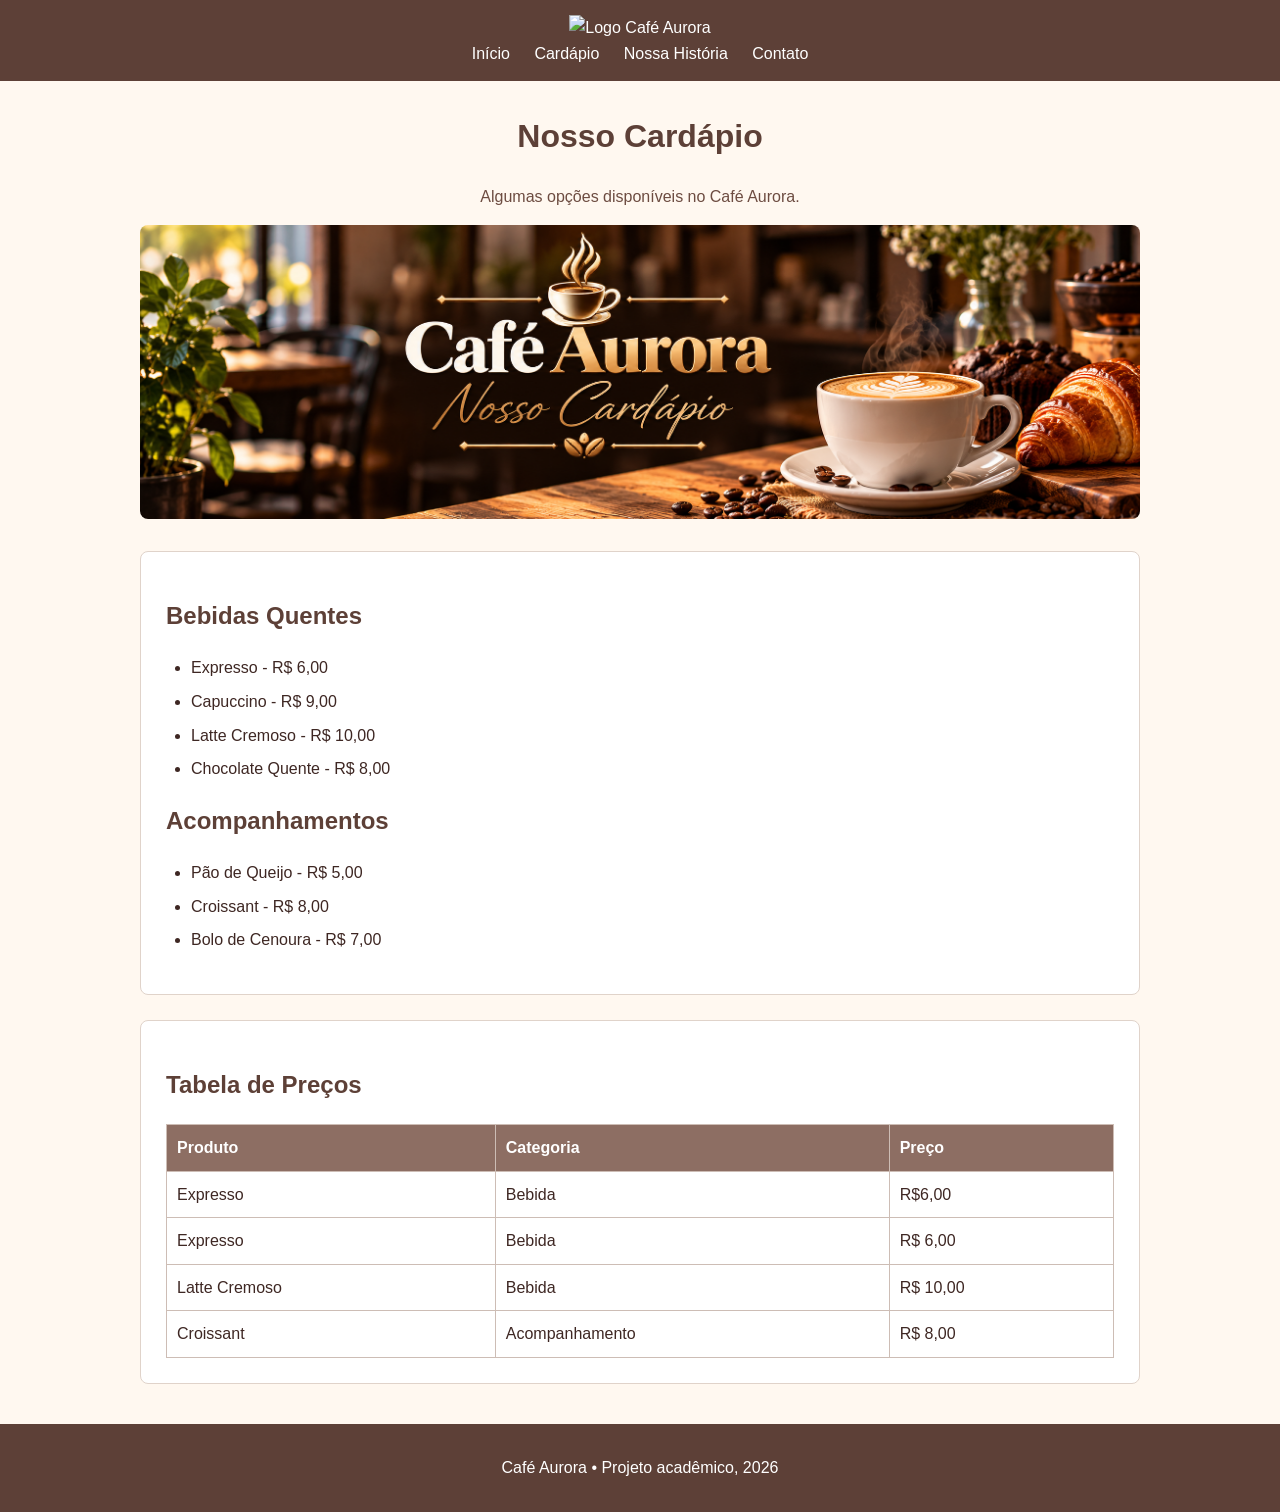
==== cardapio.html @ 47c1969f "Add initial project files for Café Aurora website, including HTML structure, CSS styles, and README " ====
<!DOCTYPE html>
<html lang="pt-BR">
<head>
    <meta charset="UTF-8">
    <meta name="viewport" content="width=device-width, initial-scale=1.0">
    <title>Café Aurora | Cardápio</title>
    <link rel="stylesheet" href="css/estilo.css">
</head>
<body>

    <header>
        <img src="imagens/logo.png" alt="Logo Café Aurora" class="logo">

        <nav>
            <a href="index.html">Início</a>
            <a href="cardapio.html">Cardápio</a>
            <a href="historia.html">Nossa História</a>
            <a href="contato.html">Contato</a>
        </nav>
    </header>

    <main class="pagina">
        <h1>Nosso Cardápio</h1>
        <p class="subtitulo">Algumas opções disponíveis no Café Aurora.</p>

          <img class="imagem-pagina" src="imagens/cardapio.png" alt="Café servido em uma mesa">
        
        <section class="caixa">
            <h2>Bebidas Quentes</h2>
            <ul>
                <li>Expresso - R$ 6,00</li>
                <li>Capuccino - R$ 9,00</li>
                <li>Latte Cremoso - R$ 10,00</li>
                <li>Chocolate Quente - R$ 8,00</li>
            </ul>

            <h2>Acompanhamentos</h2>
            <ul>
                <li>Pão de Queijo - R$ 5,00</li>
                <li>Croissant - R$ 8,00</li>
                <li>Bolo de Cenoura - R$ 7,00</li>
            </ul>
        </section>
        <section class="caixa">
            <h2>Tabela de Preços</h2>

            <div class="tabela-responsiva">
                <table>
                    <thead>
                        <tr>
                            <th>Produto</th>
                            <th>Categoria</th>
                            <th>Preço</th>
                        </tr>
                    </thead>
                    <tbody>
                        <tr>
                            <td>Expresso</td>
                            <td>Bebida</td>
                            <td>R$6,00</td>
                        </tr>
                        <tr>
                            <td>Expresso</td>
                            <td>Bebida</td>
                            <td>R$ 6,00</td>
                        </tr>
                        <tr>
                            <td>Latte Cremoso</td>
                            <td>Bebida</td>
                            <td>R$ 10,00</td>
                        </tr>
                        <tr>
                            <td>Croissant</td>
                            <td>Acompanhamento</td>
                            <td>R$ 8,00</td>
                        </tr>
                    </tbody>
                </table>
            </div>
        </section>
    </main>

    <footer>
         <p>Café Aurora • Projeto acadêmico, 2026</p>
    </footer>
    
</body>
</html>
---- css/estilo.css ----
/* Configurações gerais */
body {
    margin: 0;
    font-family: Arial, Helvetica, sans-serif;
    background-color: #fff8f0;
    color: #3e2723;
    line-height: 1.6;
}

/* Cabeçalho*/
header {
    background-color: #5d4037;
    color: white;
    padding: 15px;
    text-align: center;
}

.logo {
    width: 300px;
    height: auto;
}

/* Menu*/
nav a {
    color: white;
    text-decoration: none;
    margin: 0 10px;
}

nav a:hover {
    text-decoration: underline;
}

/* Conteudo principal */
main {
    max-width: 1000px;
    margin: 30px auto;
    padding: 0 20px;
}

h1,
h2,
h3 {
    color: #5d4037;
}

h1 {
    text-align: center;
}

.subtitulo {
    text-align: center;
    color: #6d4c41;
}

/* Banner da página inicial */
.banner {
    position: relative;
    margin-bottom: 30px;
}

.banner img{
    width: 100%;
    height: 420px;
    object-fit: cover;
    border-radius: 8px;    
}

.banner-texto {
    background-color: rgba(255, 255, 255, 0.7);
    padding: 15px;
    border-radius: 8px;
    position: absolute; 
    max-width: 500px; 
    
    top: 50%;
    left: 10px;
    transform: translateY(-55%)
}

.banner-texto h1 {
    text-align: left;
    margin: 0;
}

.botao {
    display: inline-block;
    background-color: #8d6e63;
    color: white;
    padding: 10px 18px;
    text-decoration: none;
    border-radius: 5px;
}

.botao:hover {
    background-color: #6d4c41;
}

/* Blocos de conteúdos */
.conteudo,
.caixa {
    background-color: white;
    padding: 25px;
    margin-bottom: 25px;
    border-radius: 8px;
    border: 1px solid #e0d3ca;
}

.destaques {
    display: flex;
    gap: 20px;
    margin-top: 25px;
}

.destaque {
    flex: 1;
    background-color: white;
    padding: 20px;
    border: 1px solid #e0d3ca;
    border-radius: 8px;
}

/* Imagens internas */
.imagem-pagina{
    width: 100%;
    max-height: 350px;
    object-fit: cover;
    border-radius: 8px;
    margin-bottom: 25px;
}

/* Listas */
ul {
    padding-left: 25px;
}

li{
    margin-bottom: 8px;
}

/* Tabelas */
.tabela-responsiva {
    overflow-x: auto;
}

table {
    width: 100%;
    border-collapse: collapse;
}

th,
td {
    border: 1px solid #cdbdb5;
    padding: 10px;
    text-align: left;
}

th {
    background-color: #8d6e63;
    color: white;
}

/* Formulários */
.formulario-caixa {
    max-width: 650px;
    margin-left: auto;
    margin-right: auto;
}

.form-group {
    margin-bottom: 15px;
}

label {
    display: block;
    font-weight: bold;
    margin-bottom: 5px;
}

input,
select,
textarea {
    width: 100%;
    padding: 10px;
    border: 1px solid #bbb;
    border-radius: 5px;
    box-sizing: border-box;
    font-family: inherit;
}

textarea {
    resize: vertical;
}

.botoes {
    display: flex;
    /* CORREÇÃO 2: Removido o espaço do 10px */
    gap: 10px; 
}

/* CORREÇÃO 3: Removido o ponto. 'button' é uma tag HTML, não uma classe */
button { 
    background-color: #8d6e63;
    color: white;
    border: none;
    padding: 10px 20px;
    border-radius: 5px;
    cursor: pointer;
}

/* CORREÇÃO 4: Alterado para 'button:hover' para fazer os botões do formulário mudarem de cor */
button:hover { 
    background-color: #6d4c41;
}

.botao-secundario {
    background-color: #aaa;
}

.botao-secundario:hover {
    background-color: #888; /* Adicionei isso só para o botão Limpar também ter efeito visual ao passar o mouse! */
}

/* Rodapé */
footer {
    background-color: #5d4037;
    color: white;
    text-align: center;
    padding: 15px;
    margin-top: 40px;
}

/* Ajustes para celular */
@media (max-width: 700px) {
    nav a {
        display: block;
        margin: 8px 0;
    }
    .banner img {
        height: 300px;
    }

    .banner-texto {
        position: static;
        max-width: none;
        margin-top: 10px;
    }

    .destaques {
        flex-direction: column;
    }

    .botoes {
        flex-direction: column;
    }
}
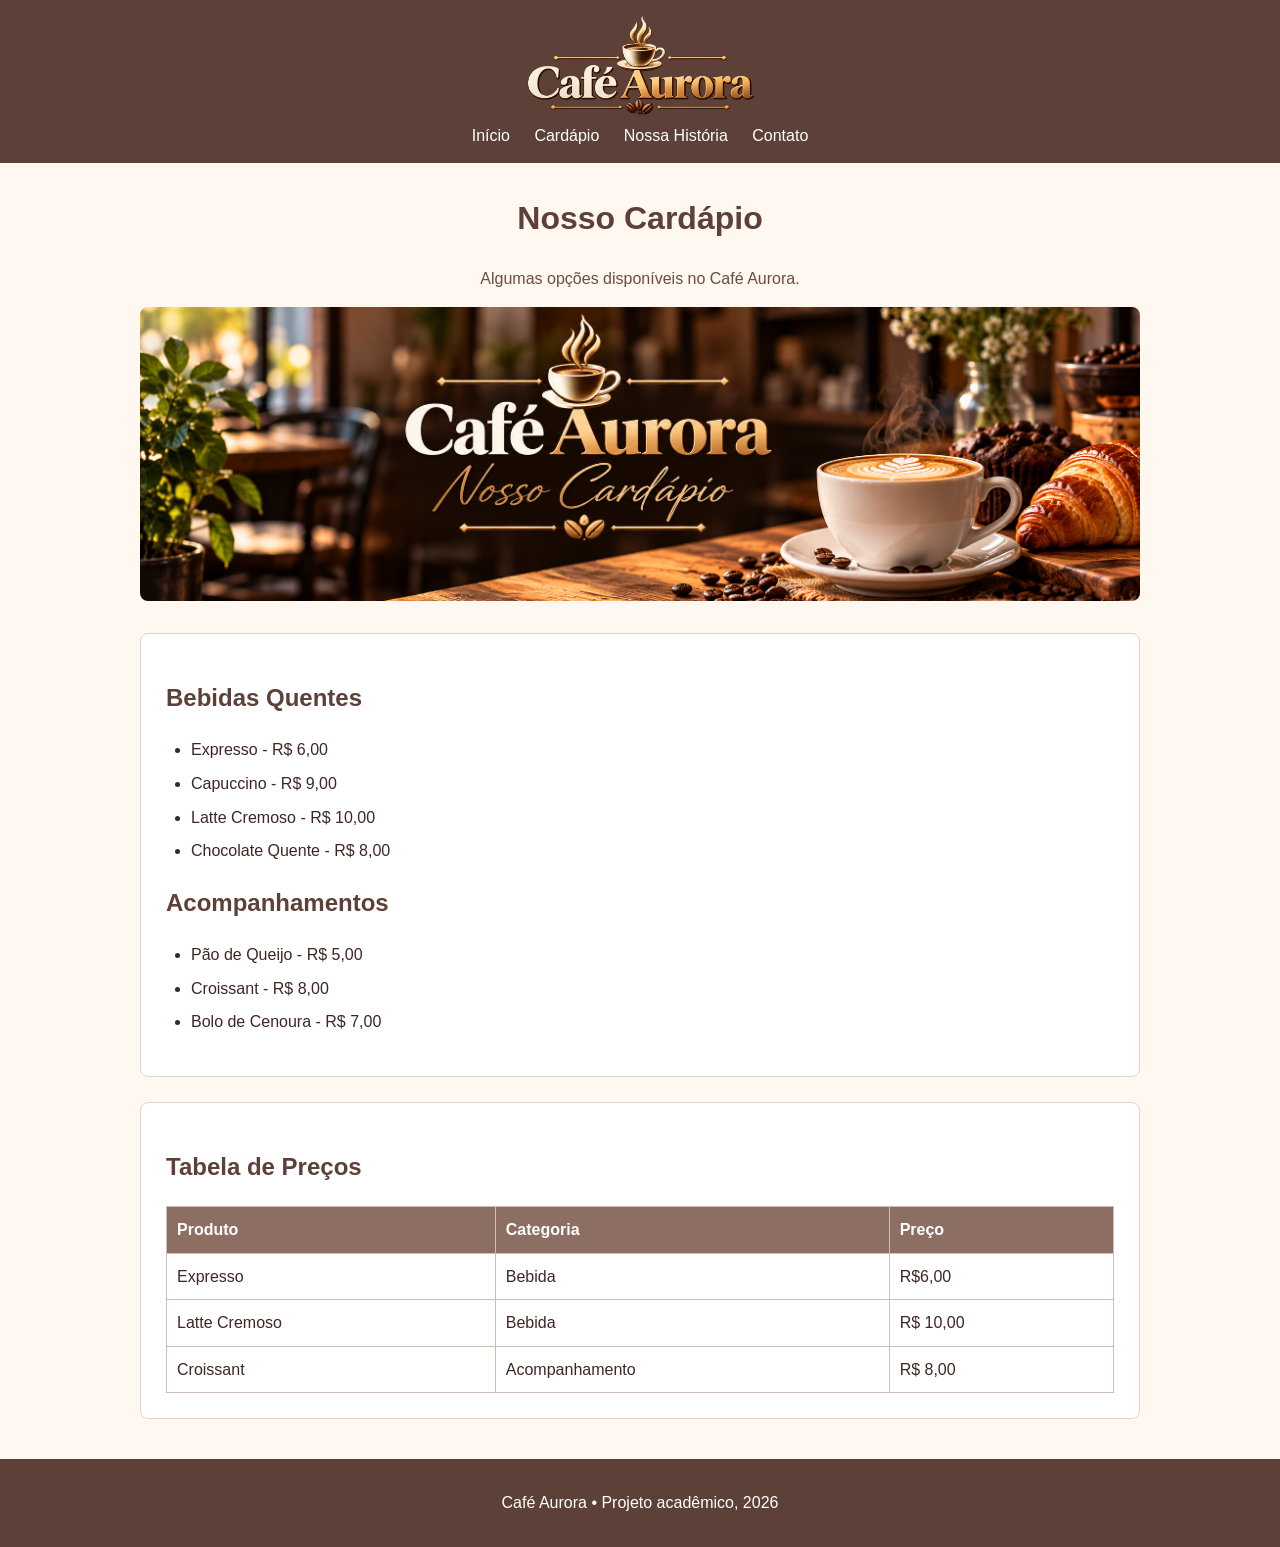
==== commit 9616d6eb: "Remove duplicate entry for Expresso in the price table" ====
--- a/cardapio.html
+++ b/cardapio.html
@@ -59,11 +59,7 @@
                             <td>Bebida</td>
                             <td>R$6,00</td>
                         </tr>
-                        <tr>
-                            <td>Expresso</td>
-                            <td>Bebida</td>
-                            <td>R$ 6,00</td>
-                        </tr>
+
                         <tr>
                             <td>Latte Cremoso</td>
                             <td>Bebida</td>
--- a/css/estilo.css
+++ b/css/estilo.css
@@ -70,12 +70,12 @@
     background-color: rgba(255, 255, 255, 0.7);
     padding: 15px;
     border-radius: 8px;
-    position: absolute; 
+    position: absolute;
     max-width: 500px; 
     
     top: 50%;
     left: 10px;
-    transform: translateY(-55%)
+    transform: translateY(-55%);
 }
 
 .banner-texto h1 {
